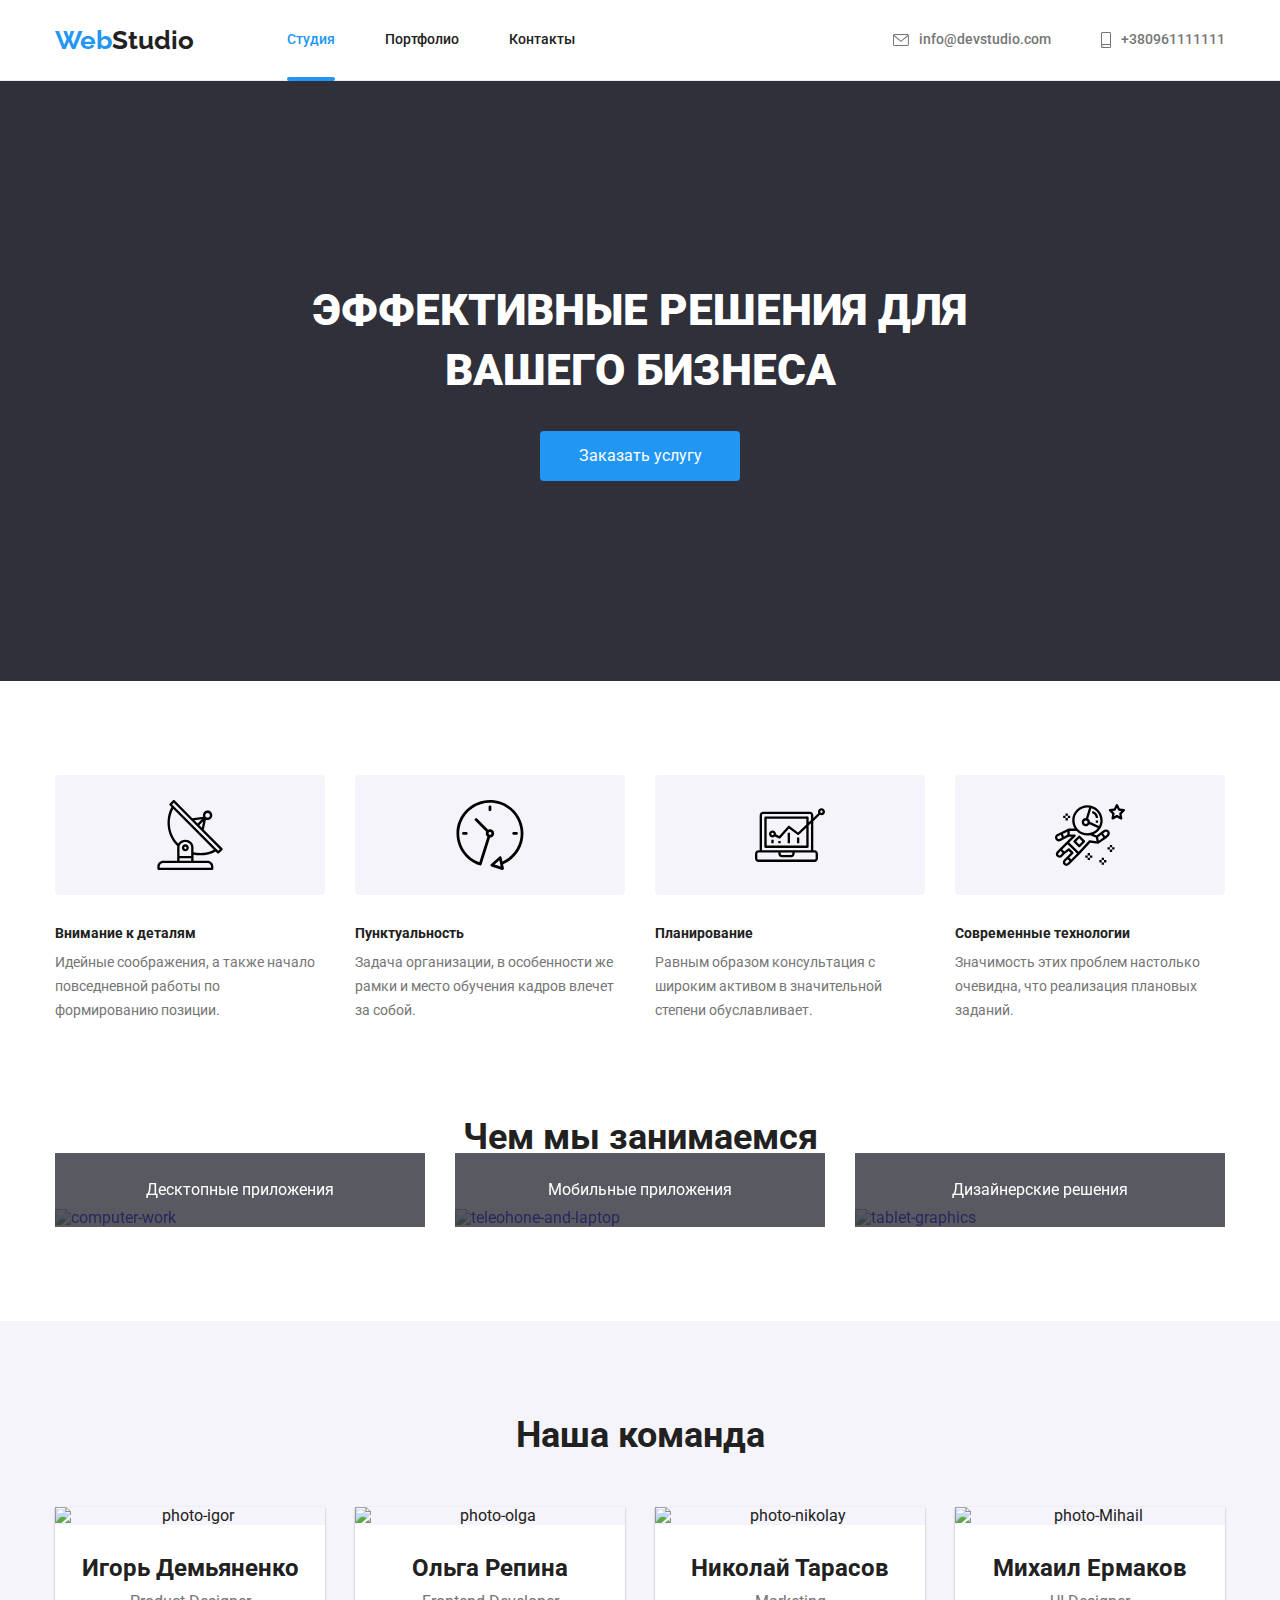
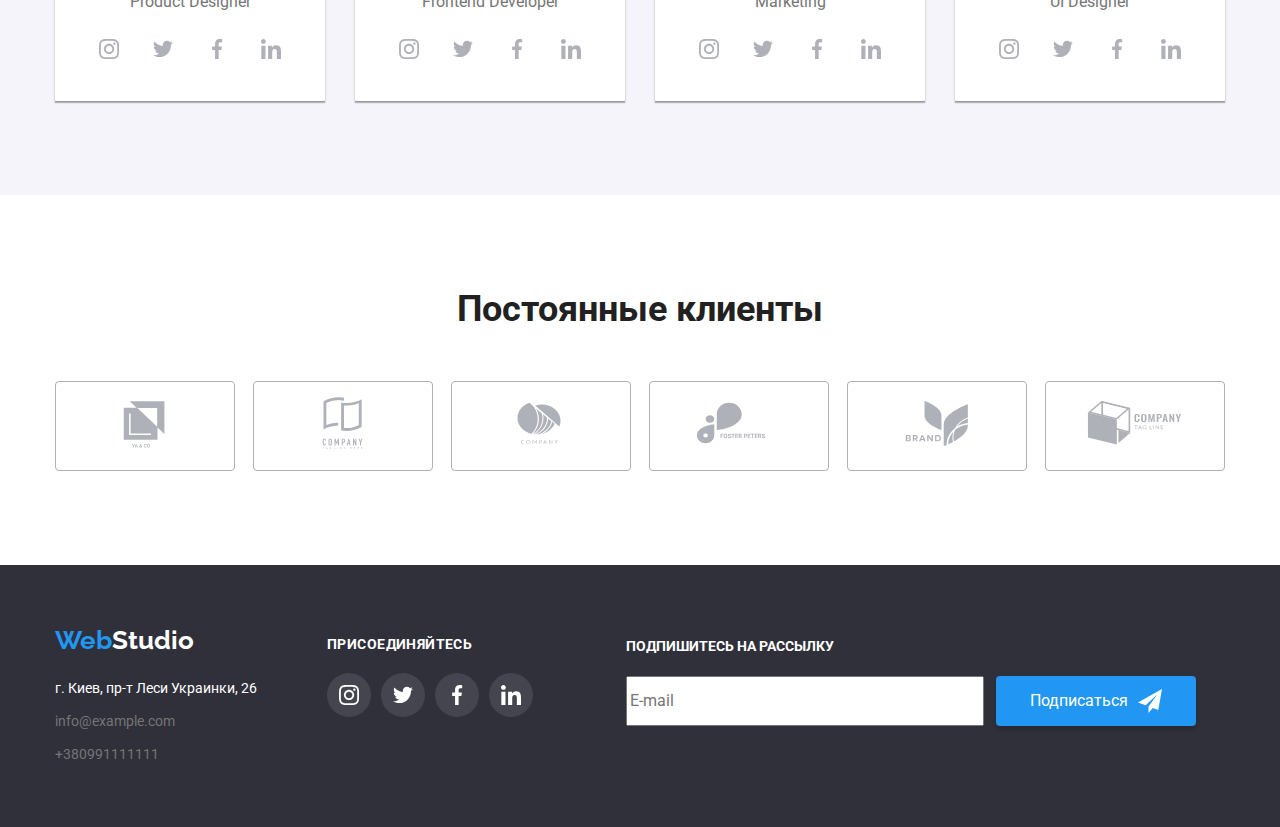
==== index.html @ bc2e345b "модальное окно" ====
<!DOCTYPE html>
<html lang="en">
  <head>
    <meta charset="UTF-8" />
    <meta http-equiv="X-UA-Compatible" content="IE=edge" />
    <meta name="viewport" content="width=device-width, initial-scale=1.0" />
    <title>Document</title>
    <link rel="preconnect" href="https://fonts.googleapis.com" />
    <link rel="preconnect" href="https://fonts.gstatic.com" crossorigin />
    <link
      href="https://fonts.googleapis.com/css2?family=Raleway:wght@700&family=Roboto:wght@400;500;700&display=swap"
      rel="stylesheet"
    />
    <link
      rel="stylesheet"
      href="https://cdnjs.cloudflare.com/ajax/libs/modern-normalize/1.1.0/modern-normalize.min.css"
    />
    <link rel="stylesheet" href="./css/styles.css" />
  </head>

  <body>
    <!--ШАПКА ПРОФИЛЯ-->

    <header class="header">
      <div class="section-header">
        <div class="container flex-align-center">
          <a class="logo link" href="./index.html"> <span class="blue-text">Web</span>Studio</a>
          <nav class="nav">
            <!-- Site navigation/ Навигация Сайта  -->
            <ul class="nav-list">
              <li class="item-header">
                <a class="nav-link link current" href="./index.html">Студия</a>
              </li>

              <li class="item-header">
                <a class="nav-link link" href="./portfolio.html">Портфолио</a>
              </li>
              <li class="item-header">
                <a class="nav-link link" href="Контакты">Контакты</a>
              </li>
            </ul>
          </nav>

          <!--    Information/ Информация    -->
          <ul class="contact-list">
            <li class="item-link flex-align-center">
              <a class="contact-link link flex-aling" href="mailto:info@devstudio.com">
                <svg class="icon-inform" width="16px" height="12px">
                  <use href="./images/sprite.svg#icon-envelope"></use>
                </svg>
                <span>info@devstudio.com</span>
              </a>
            </li>
            <li class="item-link flex-align-center">
              <a class="contact-link link flex-aling" href="tel:+380961111111">
                <svg class="icon-inform" width="10px" height="16px">
                  <use href="./images/sprite.svg#icon-smartphone"></use>
                </svg>

                <span> +380961111111</span>
              </a>
            </li>
          </ul>
        </div>
      </div>
    </header>

    <!-- РЕШЕНИЯ ДЛЯ БИЗНЕСА -->

    <main class="main">
      <section class="main-section">
        <h1 class="main-title">Эффективные решения для вашего бизнеса</h1>

        <button class="primary-button link" type="button" data-modal-open>Заказать услугу</button>
        <div class="backdrop is-hidden" data-modal>
          <div class="modal">
            <form class="form">
              

            <p class="modal-text">Оставьте свои данные, мы вам перезвоним</p>
            <div class="form-field">
              <input  class="form-input" type="text" name="person" id="person">
              <svg class="form-svg" height="18px" width="18px" >
                <use href="./images/sprite.svg#icon-person-modal"></use>
              </svg>
<label class="form-label" for="name">Имя</label>
</div>

<div class="form-field">
  <input class="form-input" type="text" name="telephone" id="telephone">
  <svg class="form-svg" height="18px" width="18px" >
    <use href="./images/sprite.svg#icon-phone-modal"></use>
  </svg>
  <label class="form-label" for="telephone" >Телефон</label>
  </div>

  <div class="form-field">
    <input class="form-input" type="text" name="envelope" id="envelope">
    <svg class="form-svg" height="18px" width="18px" >
      <use href="./images/sprite.svg#icon-email-modal"></use>
    </svg>
    <label class="form-label" for="envelope">Почта</label>
    </div>

<div class="form-field-comment">
  <label class="form-label" for="comment">Комментарий</label>
  <textarea class="form-comment" name="comment" id="comment" cols="30" rows="10" placeholder="Введите текст"></textarea>
</div>

 <div class="form-mailing">
<svg width="16px"  height="15px">
  <use href="./images/sprite.svg#icon-vector"></use>
</svg>
<label class="mailing-label"  for="mailing">Соглашаюсь с рассылкой и принимаю <span  > <a class="mailing-label-link" href="#"> Условия договора</a></span></label>
</div>   

<button class="mailing-button">Отправить</button>

</form>




            <button class="close-black" data-modal-close>
              <svg width="18px" height="18px">
                <use href="./images/sprite.svg#icon-close-black"></use>
              </svg>
            </button>
          </div>
        </div>
      </section>

      <!-- ОСОБЕННОСТИ -->

      <section class="section-features">
        <div class="container">
          <ul class="featurs-list">
            <li class="featurs-item">
              <div class="icon-block">
                <svg class="icon-section" width="70px" height="70px">
                  <use href="./images/sprite.svg#icon-antenna"></use>
                </svg>
              </div>
              <h2 class="featurs-item-title">Внимание к деталям</h2>
              <p class="featurs-item-discription">
                Идейные соображения, а также начало повседневной работы по формированию позиции.
              </p>
            </li>

            <li class="featurs-item">
              <div class="icon-block">
                <svg class="icon-section" width="70px" height="70px">
                  <use href="./images/sprite.svg#icon-clock"></use>
                </svg>
              </div>

              <h2 class="featurs-item-title">Пунктуальность</h2>
              <p class="featurs-item-discription">
                Задача организации, в особенности же рамки и место обучения кадров влечет за собой.
              </p>
            </li>

            <li class="featurs-item">
              <div class="icon-block">
                <svg class="icon-section" width="70px" height="70px">
                  <use href="./images/sprite.svg#icon-diagram"></use>
                </svg>
              </div>

              <h2 class="featurs-item-title">Планирование</h2>
              <p class="featurs-item-discription">
                Равным образом консультация с широким активом в значительной степени обуславливает.
              </p>
            </li>

            <li class="featurs-item">
              <div class="icon-block">
                <svg class="icon-section" width="70px" height="70px">
                  <use href="./images/sprite.svg#icon-astronaut"></use>
                </svg>
              </div>
              <h2 class="featurs-item-title">Современные технологии</h2>
              <p class="featurs-item-discription">
                Значимость этих проблем настолько очевидна, что реализация плановых заданий.
              </p>
            </li>
          </ul>
        </div>
      </section>

      <!--ЧЕМ МЫ ЗАНИМАЕМСЯ -->
      <section class="work">
        <div class="container">
          <h2 class="title">Чем мы занимаемся</h2>
          <ul class="work-list">
            <li class="work-item">
              <a  class="work-link" href="#">
              
                <img src="./images/box-1.jpg" alt="computer-work" width="370" />
                <div class="label">
                  <p>Десктопные приложения</p>
                </div>
              </a>
            </li>
            <li class="work-item">
              <a class="work-link" href="#">
              <img src="./images/box-2.jpg" alt="teleohone-and-laptop" width="370" />
            <div class="label">
              <p>Мобильные приложения</p>
            </div>
          </a>
            </li>
            <li class="work-item">
              <a class="work-link" href="#">
              <img src="./images/box-3.jpg" alt="tablet-graphics" width="370" />
            <div class="label">
              <p>Дизайнерские решения</p>
            </div>
          </a>
        </li>

          </ul>
          </div>
        
      </section>

      <!-- НАша команда-->
      <section class="team">
        <div class="container">
          <h2 class="title">Наша команда</h2>

          <ul class="team-list">
            <li class="team-item">
              <img src="./images/images-team/img-igor.jpg" alt="photo-igor" width="270" />
              <div class="team-element">
                <h2 class="teammate">Игорь Демьяненко</h2>
                <p class="teammate-position">Product Designer</p>

                <!-- Початок  -->

                <ul class="another-list">
                  <li class="another-icon-item">
                    <a class="another-network-link" href="#">
                      <svg class="another-icon-object" height="20px" width="20px">
                        <use href="./images/sprite.svg#icon-instagram"></use>
                        </svg>
                    </a>
                  </li>

                  <li class="another-icon-item">
                    <a class="another-network-link" href="#">
                      <svg class="another-icon-object" height="20px" width="20px">
                        <use href="./images/sprite.svg#icon-twitter"></use></svg>
                    </a>
                  </li>
                  <li class="another-icon-item">
                    <a class="another-network-link" href="#">
                      <svg class="another-icon-object" height="20px" width="20px">
                        <use href="./images/sprite.svg#icon-facebook"></use></svg>
                    </a>
                  </li>
                  <li class="another-icon-item">
                    <a class="another-network-link" href="#">
                      <svg class="another-icon-object" height="20px" width="20px">
                        <use href="./images/sprite.svg#icon-linkedin"></use></svg>
                    </a>
                  </li>
                </ul>
                <!-- Конец -->
              </div>
            </li>

            <li class="team-item">
              <img src="./images/images-team/img-olga.jpg" alt="photo-olga " width="270" />
              <div class="team-element">
                <h2 class="teammate">Ольга Репина</h2>
                <p class="teammate-position">Frontend Developer</p>

                <ul class="another-list">
                  <li class="another-icon-item">
                    <a class="another-network-link" href="#">
                      <svg class="another-icon-object" height="20px" width="20px">
                        <use href="./images/sprite.svg#icon-instagram"></use></svg>
                    </a>
                  </li>
                  <li class="another-icon-item">
                    <a class="another-network-link" href="#">
                      <svg class="another-icon-object" height="20px" width="20px">
                        <use href="./images/sprite.svg#icon-twitter"></use></svg>
                    </a>
                  </li>
                  <li class="another-icon-item">
                    <a class="another-network-link" href="#">
                      <svg class="another-icon-object" height="20px" width="20px">
                        <use href="./images/sprite.svg#icon-facebook"></use></svg>
                    </a>
                  </li>
                  <li class="another-icon-item">
                    <a class="another-network-link" href="#">
                      <svg class="another-icon-object" height="20px" width="20px">
                        <use href="./images/sprite.svg#icon-linkedin"></use></svg>
                    </a>
                  </li>
                </ul>

                <!-- Конец -->
              </div>
            </li>

            <li class="team-item">
              <img src="./images/images-team/img-nikolay.jpg" alt="photo-nikolay" width="270" />
              <div class="team-element">
                <h2 class="teammate">Николай Тарасов</h2>
                <p class="teammate-position">Marketing</p>

                <ul class="another-list">
                  <li class="another-icon-item">
                    <a class="another-network-link" href="#">
                      <svg class="another-icon-object" height="20px" width="20px">
                        <use href="./images/sprite.svg#icon-instagram"></use></svg>
                    </a>
                  </li>
                  <li class="another-icon-item">
                    <a class="another-network-link" href="#">
                      <svg class="another-icon-object" height="20px" width="20px">
                        <use href="./images/sprite.svg#icon-twitter"></use></svg>
                    </a>
                  </li>
                  <li class="another-icon-item">
                    <a class="another-network-link" href="#">
                      <svg class="another-icon-object" height="20px" width="20px">
                        <use href="./images/sprite.svg#icon-facebook"></use></svg>
                    </a>
                  </li>
                  <li class="another-icon-item">
                    <a class="another-network-link" href="#">
                      <svg class="another-icon-object" height="20px" width="20px">
                        <use href="./images/sprite.svg#icon-linkedin"></use></svg>
                    </a>
                  </li>
                </ul>

                <!-- Конец -->
              </div>
            </li>

            <li class="team-item">
              <img src="./images/images-team/img-Mihail.jpg" alt="photo-Mihail" width="270" />
              <div class="team-element">
                <h2 class="teammate">Михаил Ермаков</h2>
                <p class="teammate-position">UI Designer</p>

                <ul class="another-list">
                  <li class="another-icon-item">
                    <a class="another-network-link" href="#">
                      <svg class="another-icon-object" height="20px" width="20px">
                        <use href="./images/sprite.svg#icon-instagram"></use></svg>
                    </a>
                  </li>
                  <li class="another-icon-item">
                    <a class="another-network-link" href="#">
                      <svg class="another-icon-object" height="20px" width="20px">
                        <use href="./images/sprite.svg#icon-twitter"></use></svg>
                    </a>
                  </li>
                  <li class="another-icon-item">
                    <a class="another-network-link" href="#">
                      <svg class="another-icon-object" height="20px" width="20px">
                        <use href="./images/sprite.svg#icon-facebook"></use></svg>
                    </a>
                  </li>
                  <li class="another-icon-item">
                    <a class="another-network-link" href="#">
                      <svg class="another-icon-object" height="20px" width="20px">
                        <use href="./images/sprite.svg#icon-linkedin"></use></svg>
                    </a>
                  </li>
                </ul>
                <!-- Конец -->
              </div>
            </li>
          </ul>
        </div>
      </section>

      <section class="clients">
        <div class="container">
          <h2 class="title">Постоянные клиенты</h2>
          <ul class="clients-list">
            <li class="client-paragraph">
              <a class="icon-list-item" href="#">
                <svg class="icon-svg" width="106px" height="60px">
                  <use href="./images/sprite.svg#icon-yaco"></use></svg>
              </a>
            </li>
            <li class="client-paragraph">
              <a class="icon-list-item" href="#">
                <svg class="icon-svg" width="106px" height="60px">
                  <use href="./images/sprite.svg#icon-company-tagline"></use></svg>
              </a>
            </li>
            <li class="client-paragraph">
              <a class="icon-list-item" href="#">
                <svg class="icon-svg" width="106px" height="60px">
                  <use href="./images/sprite.svg#icon-company"></use></svg>
              </a>
            </li>
            <li class="client-paragraph">
              <a class="icon-list-item" href="#">
                <svg class="icon-svg" width="106px" height="60px">
                  <use href="./images/sprite.svg#icon-foster"></use></svg>
              </a>
            </li>
            <li class="client-paragraph">
              <a class="icon-list-item" href="#">
                <svg class="icon-svg" width="106px" height="60px">
                  <use href="./images/sprite.svg#icon-brend"></use></svg>
              </a>
            </li>
            <li class="client-paragraph">
              <a class="icon-list-item" href="#">
                <svg class="icon-svg" width="106px" height="60px">
                  <use href="./images/sprite.svg#icon-linetag"></use></svg>
              </a>
            </li>
          </ul>
        </div>
      </section>

      <!--Нижний контитул-->

      <footer class="footer">
        <div class="container-footer">
          <div class="contact-inform">
            <address class="link-to-maps">
              <ul>
                <li class="footer-logo">
                  <a class="logo link" href="./index.html">
                    <span class="blue-text">Web</span><span class="white-text">Studio</span></a
                  >
                </li>
                <li class="footer-item">
                  <a
                    class="text-maps link"
                    href="https://www.google.com/maps/place/%D0%B1%D1%83%D0%BB.+%D0%9B%D0%B5%D1%81%D0%B8+%D0%A3%D0%BA%D1%80%D0%B0%D0%B8%D0%BD%D0%BA%D0%B8,+26,+%D0%9A%D0%B8%D0%B5%D0%B2,+02000/@50.4265807,30.5361971,17z/data=!3m1!4b1!4m5!3m4!1s0x40d4cf0e033ecbe9:0x57a4dffefec77da0!8m2!3d50.4265807!4d30.5383858"
                    >г. Киев, пр-т Леси Украинки, 26
                  </a>
                </li>
                <li class="footer-item">
                  <a class="contact-link link" href="mailto:info@example.com">info@example.com</a>
                </li>
                <li class="footer-item">
                  <a class="contact-link link" href="tel=+380991111111">+380991111111</a>
                </li>
              </ul>
            </address>
          </div>
          <div class="join">
            <b class="join-title">присоединяйтесь</b>
            <ul class="join-list">
              <li class="icon-item">
                <a class="network-link" href="#">
                  <svg class="icon-object" height="20px" width="20px">
                    <use href="./images/sprite.svg#icon-instagram"></use></svg>
                </a>
              </li>
              <li class="icon-item">
                <a class="network-link" href="#">
                  <svg class="icon-object" height="20px" width="20px">
                    <use href="./images/sprite.svg#icon-twitter"></use></svg>
                </a>
              </li>
              <li class="icon-item">
                <a class="network-link" href="#">
                  <svg class="icon-object" height="20px" width="20px">
                    <use href="./images/sprite.svg#icon-facebook"></use></svg>
                </a>
              </li>
              <li class="icon-item">
                <a class="network-link" href="#">
                  <svg class="icon-object" height="20px" width="20px">
                    <use href="./images/sprite.svg#icon-linkedin"></use></svg>
                </a>
              </li>
            </ul>
          </div>

          <div class="subscription">
            <b class="subscription-title">ПОДПИШИТЕСЬ НА РАССЫЛКУ</b>
            <form class="subscription-nav">
              <input class="subscription-input" type="text" name="E-mail" id="name" placeholder="E-mail  ">
              <label for="name"></label>
              <button class="subscription-button" >
                <a class="subscription-item"  href="#">
                 <p class="subscription-text">Подписаться</p>
                <svg class="subscription-icon" height="24px" width="24px" >
                  <use href="./images/sprite.svg#icon-send">

                  </use>
                </svg>
              </a>
              </button>
            </form>
            
            
            
            
            </div>

        </div>
        





      </footer>
    </main>
    <script src="./js/modal.js"></script>
  </body>
</html>
---- css/styles.css ----
/* цвет основного текста #212121 ; */
/* вторичный цвет СЕРЫЙ  #757575; */
/* белый #FFFFFF;    */
/* АКЦЕНТ СИНИЙ   #2196F3;*/
/* Серый цвет rgba(117, 117, 117, 1) */
/* Белый чисто для почты и тел в футере rgba(255, 255, 255, 0,6) */
/* втоичный цвет фона #F5F4FA; */

:root {
  --body-color: #2a2a2a;
  --title-text-color: #212121;
  --accent-color: #2196f3;
  --white-color: #ffffff;
  --white-color-footer: rgba(255, 255, 255, 0, 6);
  --grey-color: #757575;
  --main-color: #2f303a;
  --color-button: #188ce8;
  --color-section: #e5e5e5;
  --team-section: #f5f4fa;
  --footer-index: #2f303a;
  --header-color: #ececec;
  --red-color: #ff0000;
  --blue-color: #0000ff;
  --border-color: #eeeeee;
  --bgc-icon: rgba(255, 255, 255, 0.1);
  --border-clients: #afb1b8;
}

/* ШАПКА ПРОФИЛЯ  */

/*  WebStudio */

body {
  color: var(--title-text-color);
  font-family: Roboto, sans-serif;
  background-color: var(--white-color);
}

ul {
  padding: 0;
  margin: 0;
  list-style: none;
}

h1,
h2,
h3,
h4,
h5,
h6,
p {
  margin: 0;
}

a {
  text-decoration: none;
}

img {
  display: block;
  max-width: 100%;
  height: auto;
}

.header {
  border-bottom: 1px solid var(--header-color);
}
.container {
  width: 1200px;
  margin: 0 auto;
  padding: 0 15px;
}
.flex-align-center {
  display: flex;
  align-items: center;

  flex-wrap: wrap;
}
.flex-aling {
  display: flex;
  align-items: center;
}
.section-header {
  display: flex;
  justify-content: center;
}
.section-contact {
  display: flex;
}
.color-studio {
  color: var(--title-text-color);
}
/* END WebStudio */

/* SITE NAV/Навигация Сайта */
.nav-list {
  display: flex;
  color: var(--title-text-color);

  font-weight: 500;
  font-size: 14px;
  line-height: 1.14;
}

.item-header:not(:first-child) {
  margin-left: 50px;
}

.nav {
  display: flex;
  margin-left: 93px;
}

.nav-link {
  position: relative;
  color: var(--title-text-color);
  display: block;
  padding: 32px 0;
  transition: color 250ms cubic-bezier(0.4, 0, 0.2, 1);
}

.nav-link:hover,
.nav-link:focus {
  color: var(--accent-color);
}

.nav-link:active {
  color: var(--blue-color);
}

.link {
  text-decoration: none;
  cursor: pointer;
  }




/* Information/ Информация    */

.contact-list {
  display: flex;

  color: var(--grey-color);
  font-weight: 500;
  font-size: 14px;
  line-height: 1.14;

  margin-left: auto;
}

.item-link:not(:first-child) {
  margin-left: 50px;
}
.item-link {
  margin-left: auto;
}

.contact-link {
  color: var(--grey-color);

  padding-left: 0;
  transition: color 250ms cubic-bezier(0.4, 0, 0.2, 1);
}
.contact-link:hover,
.contact-link:focus {
  color: var(--accent-color);
}
.icon-inform {
  transition: fill 250ms cubic-bezier(0.4, 0, 0.2, 1);
}
.contact-link:hover .icon-inform,
.contact-link:focus .icon-inform {
  fill: var(--accent-color);
}

.inform {
  color: var(--grey-color);
}

/* Main   */

.main-section .main-title {
  color: var(--white-color);
  font-weight: 900;
  font-size: 44px;
  line-height: 1.36;
  text-align: center;
  margin: 0 auto;
  text-transform: uppercase;
  margin-bottom: 30px;
  width: 696px;
}

.primary-button {
  color: var(--white-color);
  background-color: var(--accent-color);
  font-size: 16px;
  line-height: 1.87;

  min-width: 200px;
  padding: 10px 32px;
  border-radius: 4px;
  border: none;
  transition: color 250ms cubic-bezier(0.4, 0, 0.2, 1) , background-color 250ms cubic-bezier(0.4, 0, 0.2, 1);
}

.primary-button:hover,
.primary-button:focus {
  color: var(--accent-color);
  background-color: var(--white-color);
}

.main-section {
  background: var(--main-color);
  text-align: center;
  padding-bottom: 280px;
  padding: 200px 0;
}

/* ОСОБЕННОСТИ */
.section-features,
.work {
  background-color: var(--white-color);
}
.features-list {
  display: flex;
  justify-content: space-between;
}

.section-features {
  padding: 94px 0;
}

.featurs-list {
  display: flex;
  justify-content: space-between;
}

.featurs-item-title {
  color: var(--title-text-color);
  font-weight: bold;
  font-size: 14px;
  line-height: 16px;
  margin-bottom: 10px;
}
.featurs-item-discription {
  color: var(--grey-color);
  font-size: 14px;
  line-height: 1.71;
}
.featurs-item {
  width: 270px;
}
/* ЧЕМ МЫ ЗАНИМАЕМСЯ  */
.work {
  margin-bottom: 94px;
}
.work-link{
  cursor: pointer;
}
.work-item{
  position: relative;
}
.work .work-list {
  display: flex;
  justify-content: space-between;
}

.title {
  color: var(--title-text-color);
  text-align: center;
  font-size: 36px;
  line-height: 1.16;
  margin-bottom: 50px;
}

/* Team  */

.team {
  color: var(--title-text-color);
  background-color: var(--team-section);
  padding: 94px 0;

  display: flex;
}

.team-list {
  display: flex;
  justify-content: space-between;
}

.team-item {
  text-align: center;
  box-shadow: 0px 1px 3px rgba(0, 0, 0, 0.12), 0px 1px 1px rgba(0, 0, 0, 0.14),
    0px 2px 1px rgba(0, 0, 0, 0.2);
}
.teammate {
  margin-bottom: 10px;
}
.teammate-position{
  color: var(--grey-color );
}
.portfolio-title {
  display: flex;
  flex-wrap: wrap;
}
.team-element {
  background-color: var(--white-color);
  border-radius: 0px 0px 4px 4px;
  padding: 30px 0;
}
.portfolio-element {
  position: relative;
  transition: box-shadow 250ms cubic-bezier(0.4, 0, 0.2, 1);
}
.portfolio-element:not(:nth-child(3n)) {
  margin-right: 30px;
}
.portfolio-element:not(:nth-child(-n + 3)) {
  margin-top: 30px;
}
.portfolio-link {
  display: block;

  transition: box-shadow 250ms cubic-bezier(0.4, 0, 0.2, 1);
}

.portfolio-link:hover  ,
.portfolio-link:focus {
  box-shadow: 0px 1px 1px rgba(0, 0, 0, 0.12), 0px 4px 4px rgba(0, 0, 0, 0.06), 1px 4px 6px rgba(0, 0, 0, 0.16)
}

.container-team {
  display: flex;
}
.portfolio-section {
  padding: 94px 0;
}

.portfolio-content {
  background-color: var(--white-color);
  border: 1px solid var(--border-color);
  border-top: none;
  padding: 20px 24px;
}

/* footer */
.color-studio-footer {
  color: var(--white-color);
}

.logo {
  color: var(--title-text-color);
  font-weight: bold;
  font-size: 26px;
  line-height: 1.19;
  font-family: Raleway;
  font-style: normal;
  font-weight: bold;
}
.white-text {
  color: var(--white-color);
}

.blue-text {
  color: var(--accent-color);
}

.blue-text:active {
  color: var(--blue-color);
}

.link-to-maps {
  font-style: normal;
  font-size: 14px;
  line-height: 1.71;
}

.text-maps {
  color: var(--white-color);
  transition: color 250ms cubic-bezier(0.4, 0, 0.2, 1);
}

.text-maps:focus,
.text-maps:hover {
  color: var(--accent-color);
}

/* Button  */

.button {
  color: var(--title-text-color);
  background-color: var(--white-color);
}

.footer-section {
  background-color: var(--footer-index);
  font-family: Raleway;
  font-style: normal;
  font-weight: bold;
}

/* PORTFOLIO */

/* FILTER  */
.title-hide {
  display: none;
}

.portfolio-list {
  display: flex;
  margin-bottom: 50px;
  justify-content: center;
}

.secondary-button {
  color: var(--title-text-color);
  background-color: var(--team-section);
  padding: 6px 22px;
  border-radius: 4px;
  border: none;
  line-height: 1.63;
  transition: color 250ms cubic-bezier(0.4, 0, 0.2, 1) , background-color 250ms cubic-bezier(0.4, 0, 0.2, 1) , box-shadow 250ms cubic-bezier(0.4, 0, 0.2, 1);
}

.secondary-button:hover,
.secondary-button:focus {
  color: var(--white-color);
  background-color: var(--accent-color);
  box-shadow: 0px 3px 1px rgba(0, 0, 0, 0.1), 0px 1px 2px rgba(0, 0, 0, 0.08), 0px 2px 2px rgba(0, 0, 0, 0.12);
}
/* LIST IMAGES /Список картинок  */

.portfolio-item-title {
  color: var(--title-text-color);
  font-style: normal;
  font-weight: bold;
  font-size: 18px;
  line-height: 2;
}
.portfolio-paragraph {
  display: flex;
  text-align: center;
  transition: box-shadow 250ms cubic-bezier(0.4, 0, 0.2, 1) , border-radius 250ms cubic-bezier(0.4, 0, 0.2, 1);
}
.portfolio-paragraph:not(:first-child) {
  margin-left: 8px;
}
.portfolio-paragraph:hover,
.portfolio-paragraph:focus {
  box-shadow: 0px 3px 1px rgba(0, 0, 0, 0.1), 0px 1px 2px rgba(0, 0, 0, 0.08),
    0px 2px 2px rgba(0, 0, 0, 0.12);
  border-radius: 4px;
}

.portfolio-section {
  padding: 94px 0;
}
.portfolio-item-description {
  color: var(--grey-color);
  font-style: normal;
  font-weight: normal;
  font-size: 16px;
  line-height: 1.8;
}

/* footer */

.inform-footer {
  color: var(--white-color-footer);
  font-style: normal;
  font-weight: normal;
  font-size: 14px;
  line-height: 1.71;
  transition: color 250ms cubic-bezier(0.4, 0, 0.2, 1);
}
.inform-footer:hover,
.inform-footer:focus {
  color: var(--accent-color);
}

.logo {
  font-weight: bold;
  font-size: 26px;
  line-height: 1.19;
  font-family: Raleway;
  font-style: normal;
  font-weight: bold;
}



/* Button  */

.footer {
  background-color: var(--footer-index);

  padding: 60px 0;
}
.container-footer {
  display: flex;
  padding-left: 15px;
  padding-right: 15px;
  width: 1200px;
  margin: 0 auto;
}

.footer-logo {
  margin-bottom: 20px;
}
.footer-item:not(:last-child) {
  margin-bottom: 9px;
}

/* background-icon */

.main-section {
  height: 600px;
  max-width: 1600px;
  margin: 0 auto;
  background-image: linear-gradient(to bottom, rgba(47, 48, 58, 0.4), rgba(47, 48, 58, 0.4)),
    url(../images/background.jpg);
}

.clients {
  padding: 94px 0;
}

.clients-list {
  display: flex;
  align-items: center;
  justify-content: space-between;
}
.icon-object {
  fill: var(--white-color);
}

.icon-inform {
  margin: 0 10px 0 0;
  fill: var(--grey-color);
}

.join {
  margin-left: 70px;
}
.join-title {
  display: flex;
  color: var(--white-color);
  font-size: 14px;
  line-height: 1.14;
  letter-spacing: 0.03em;
  text-transform: uppercase;
  margin-bottom: 20px;
  margin-top: 12px;
}
.join-list {
  display: flex;
  tab-size: 0;
}
.network-link {
  display: flex;
  height: 44px;
  width: 44px;
  border-radius: 50%;
  align-items: center;
  justify-content: center;
  background-color: var(--bgc-icon);

  transition: background-color 250ms cubic-bezier(0.4, 0, 0.2, 1);
}
.network-link:hover,
.network-link:focus {
  background-color: var(--accent-color);
}

.icon-item:not(:last-child) {
  margin-right: 10px;
}

/* ANOTHER-ICON */
.another-list {
  display: flex;
  tab-size: 0;
}
.another-network-link {
  display: flex;
  height: 44px;
  width: 44px;
  border-radius: 50%;
  align-items: center;
  justify-content: center;
fill: var(--border-clients);
  transition: background-color 250ms cubic-bezier(0.4, 0, 0.2, 1) , fill 250ms cubic-bezier(0.4, 0, 0.2, 1);
}

.another-network-link:hover,
.another-network-link:focus {
  background-color: var(--accent-color);
  fill: var(--white-color);

}
.another-icon-object:hover,
.another-icon-object:focus {
  fill: var(--white-color);
}

.another-network-link:hover .another-icon-object,
.another-network-link:focus .another-icon-object {
  fill: var(--white-color);
}



.another-icon-item:not(:last-child) {
  margin-right: 10px;
}
.another-list {
  padding: 16px 32px 0 32px;
}


.client-paragraph:hover .icon-list-item,
.client-paragraph:focus .icon-list-item {
  fill: var(--accent-color);
}

.icon-list-item {
  display: block;
  fill: var(--border-clients);
  padding: 12px 36px;

  border-radius: 4px;
  border: 1px solid var(--border-clients);

  transition: border 250ms cubic-bezier(0.4, 0, 0.2, 1) , fill 250ms cubic-bezier(0.4, 0, 0.2, 1);
}

.icon-list-item:hover,
.icon-list-item:focus {
  fill: var(--accent-color);
  border: 1px solid var(--accent-color);
}
.icon-block {
  display: flex;
  width: 270px;
  justify-content: center;
  background: var(--team-section);
  border-radius: 4px;
  margin-bottom: 30px;
  padding: 25px 0;
}

/* 5 DZ */
.backdrop {
  position: fixed;
  top: 0;
  left: 0;

  width: 100%;
  height: 100%;
opacity: 1;
  background: rgba(0, 0, 0, 0.2);

  transition: opacity 250ms cubic-bezier(0.4, 0, 0.2, 1) ;

}

.backdrop.is-hidden {
  opacity: 0;
  pointer-events: none;
}
.backdrop.is-hidden .modal{
  transform: translate(-50%, -50%)  scale(0.9)   ;

}
.modal {
  position: absolute;
  top: 50%;
  left: 50%;

  background-color: var(--white-color);

  min-width: 528px;
  min-height: 581px;
transform: translate(-50%, -50%) scale(1);
  box-shadow: 0px 1px 3px rgba(0, 0, 0, 0.12), 0px 1px 1px rgba(0, 0, 0, 0.14),
    0px 2px 1px rgba(0, 0, 0, 0.2);
  border-radius: 4px;

  transition: transform  250ms cubic-bezier(0.4, 0, 0.2, 1) ;

}
.close-black {
  position: absolute;
  top: 0;
  right: 0;
  background: var(--white-color);
  border: 1px solid rgba(0, 0, 0, 0.1);
  border-radius: 50%;
  cursor: pointer;
  width: 30px;
  height: 30px;
  display: flex;
  align-items: center;
  justify-content: center;
  margin: 8px;

}

/* ХЕДЕР ЛИНИИ -НАЧАЛО  */
.current {
  position: relative;
  color: var(--accent-color);
}
.current::after {
  content: '';
  position: absolute;
  width: 100%;
  height: 4px;
  left: 0;
  bottom: -1px;
  display: block;
  background-color: var(--accent-color);
  border-radius: 2px;
}
/* ХЕДЕР ЛИНИИ -КОНЕЦ  */

/* ЧЕМ МЫ ЗАНИМАЕМСЯ  5ДЗ */
.label {
  display: flex;
  position: absolute;
  width: 100%;
  color: var(--white-color);
  align-items: center;
  justify-content: center;
  background: rgba(47, 48, 58, 0.8);
  bottom: 0;
  left: 0;
  padding: 28px 0;
}
/* .relative {
  position: relative;
} */

/* ПОРТФОЛИО 5 ДЗ */
.portfolio-label {
  position: absolute;
  display: flex;
  width: 100%;
  height: 294px;
  background: rgba(33, 150, 243, 0.9);
  top: 0;
  left: 0;
  opacity: 0;
  transform: translateY(100%);
  transition: transform 250ms cubic-bezier(0.4, 0, 0.2, 1)   , opacity 250ms cubic-bezier(0.4, 0, 0.2, 1);
}
.portfolio-label-text {
  font-size: 18px;
  line-height: 1.56;
  color: var(--white-color);
  padding: 63px 24px;
}

.portfolio-link:hover .portfolio-label,
.portfolio-link:focus .portfolio-label {
  transform: translateY(0);
  opacity: 1;
}
.overlow-hidden{
  overflow: hidden;
position: relative;
}

/* 6 ДОМАШНЕЕ ЗАДАНИЕ/FOOTER */


.subscription{

margin: 12px 0 0 93px;
}

.subscription-title{
 
  color: var(--white-color);
  font-size: 14px;
line-height: 1.14;



}

.subscription-input{
  margin-top: 20px;
  height: 50px;
  width: 358px;
}
.subscription-nav{
  display: flex;
  align-items: baseline;
}

.subscription-button{
 
  padding: 0;
  border: none;
 
  background-color: var(--accent-color);

  box-shadow: 0px 4px 4px rgba(0, 0, 0, 0.15);
border-radius: 4px;

  margin-left: 12px;
}

.subscription-text{
  color: var(--white-color);
margin-right: 10px;
}
.subscription-item{
  display: flex;
  cursor: pointer;
  align-items: center;
  justify-content: center;
  width: 200px;
height: 50px;
}

/* MODAL  */
.modal-text{
  font-size: 20px;
line-height: 1.15;
justify-content: center;
margin-top: 40px;
}

.form-field{
  margin: 28px 40px;
  position: relative;

  width: 448px;
  height: 40px;
}

.form-input{
  width: 446px;
  height: 40px;

  border: 1px solid rgba(33, 33, 33, 0.2);
box-sizing: border-box;
border-radius: 4px;
}

.form-label{
  position: absolute;
  left: 0;
  top: 0;
  color: var(--grey-color);

transform: translateY(-104%);
}

.form-svg{
  position: absolute;
  left: 0;
  top: 0;
  transform: translate(12px , 11px);
  
}

.form-comment{
  width: 448px;
  height: 120px;
  padding: 12px 16px;
}

.form-field-comment{
  margin: 28px 40px;
  position: relative;

  
}

.form-mailing{
  display: flex;
  justify-content:center;
  align-items: baseline;
  margin-bottom: 30px;
}
.mailing-label{
  color: var(--grey-color);
}

.mailing-label-link{
  text-decoration-line: underline;
  color: var(--accent-color);
}

.mailing-button{
  width: 200px;
  height: 50px;
  color: var(--white-color);
  background-color: var(--accent-color);
  cursor: pointer;
box-shadow: 0px 4px 4px rgba(0, 0, 0, 0.15);
border-radius: 4px;
}
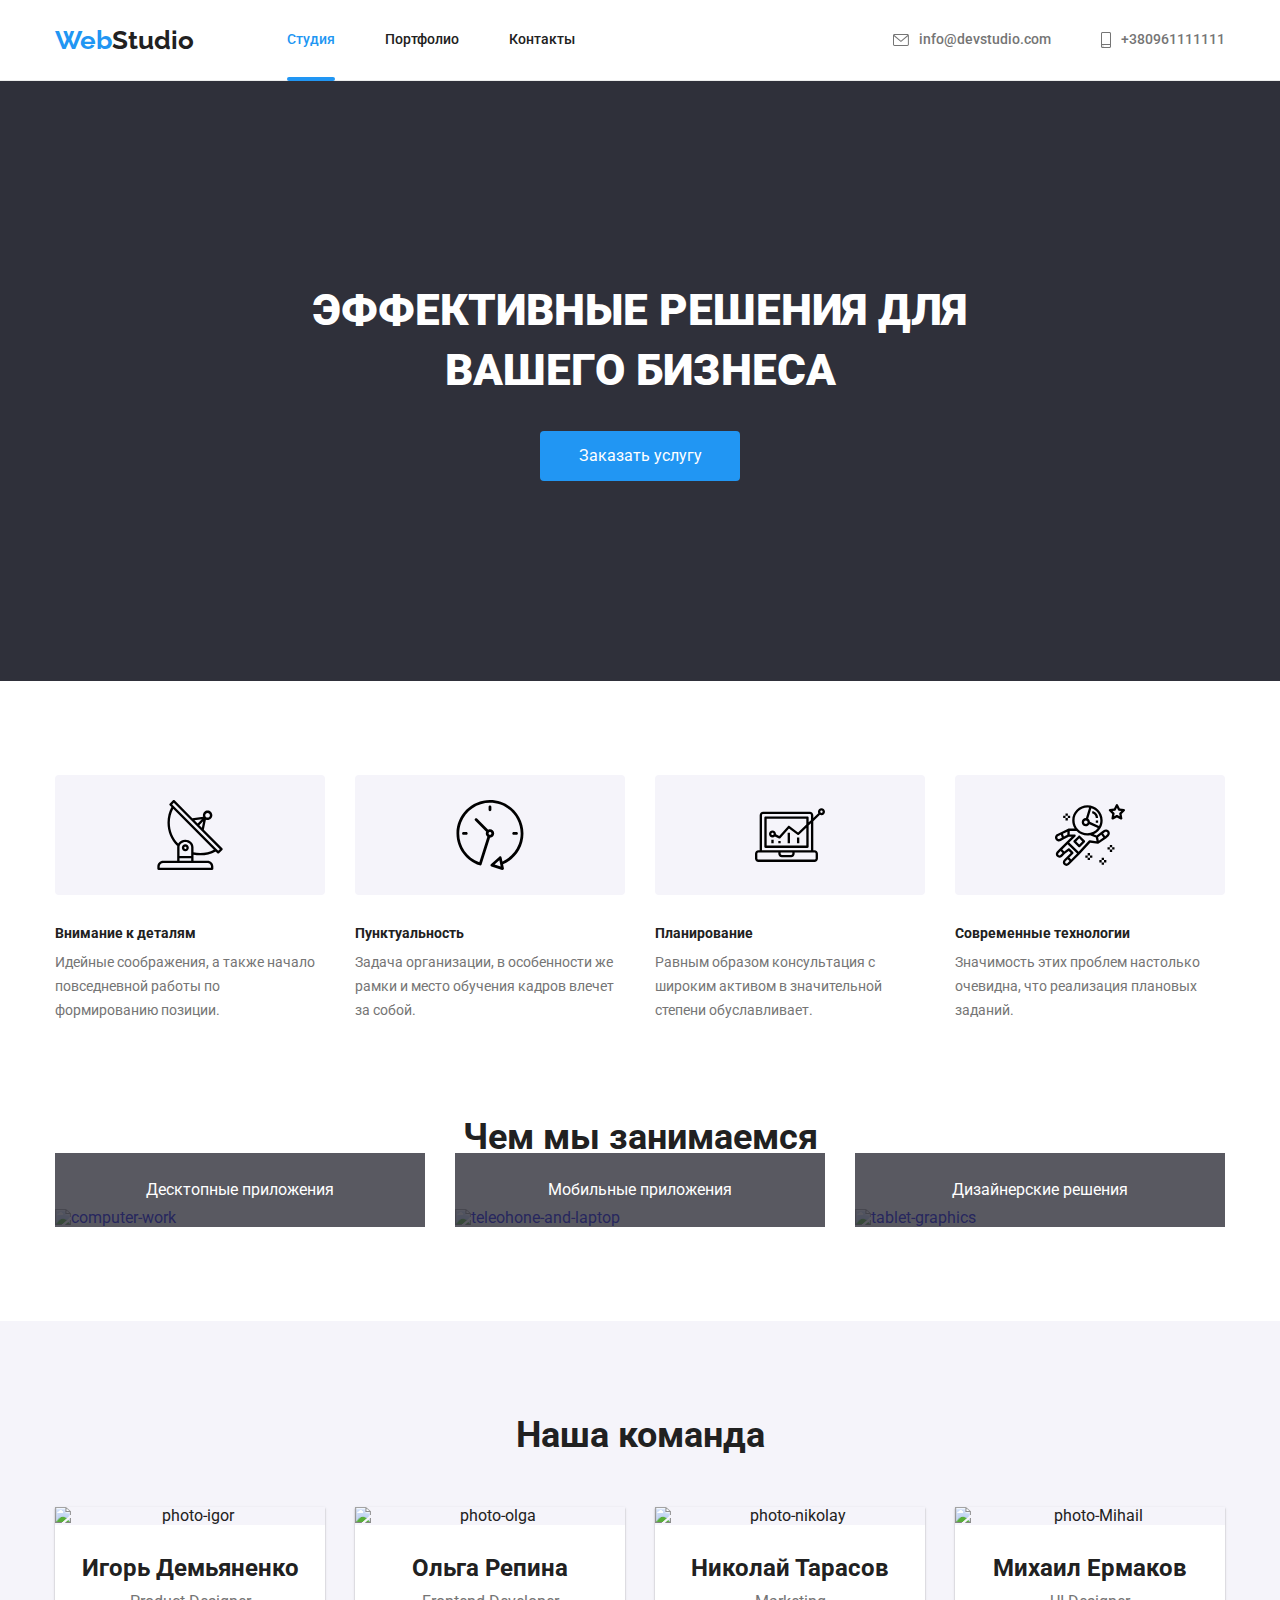
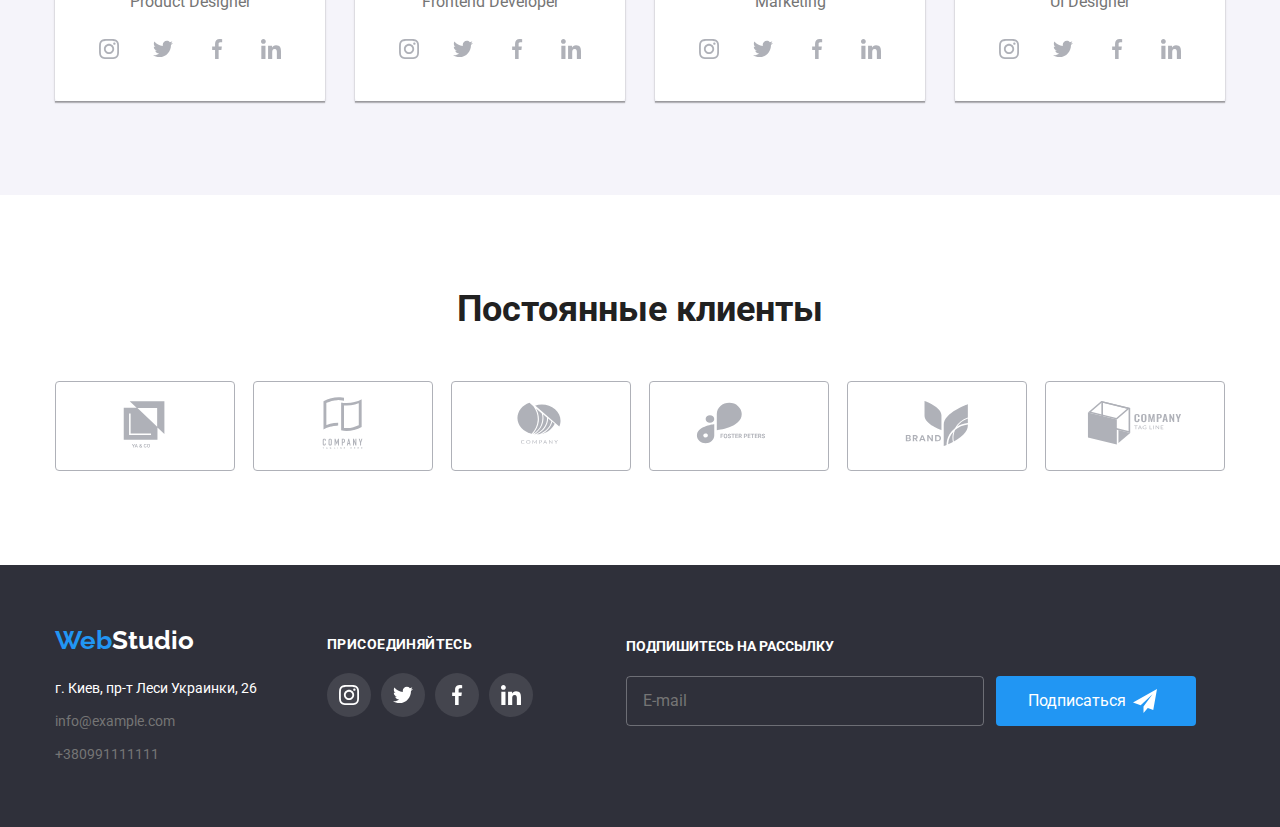
==== commit 610f37a9: "1" ====
--- a/index.html
+++ b/index.html
@@ -74,49 +74,81 @@
         <button class="primary-button link" type="button" data-modal-open>Заказать услугу</button>
         <div class="backdrop is-hidden" data-modal>
           <div class="modal">
+            <p class="modal-text">Оставьте свои данные, мы вам перезвоним</p>
             <form class="form">
               
 
-            <p class="modal-text">Оставьте свои данные, мы вам перезвоним</p>
             <div class="form-field">
-              <input  class="form-input" type="text" name="person" id="person">
+              <label class="form-label" for="person">Имя</label>
+              <div class="input-group-absolute">
               <svg class="form-svg" height="18px" width="18px" >
                 <use href="./images/sprite.svg#icon-person-modal"></use>
               </svg>
-<label class="form-label" for="name">Имя</label>
-</div>
+              <input  class="form-input" type="text" name="person" id="person">
+            </div>
+            </div>
 
 <div class="form-field">
-  <input class="form-input" type="text" name="telephone" id="telephone">
+  <label class="form-label" for="telephone" >Телефон</label>
+  <div class="input-group-absolute">
   <svg class="form-svg" height="18px" width="18px" >
     <use href="./images/sprite.svg#icon-phone-modal"></use>
   </svg>
-  <label class="form-label" for="telephone" >Телефон</label>
-  </div>
+  <input class="form-input" type="text" name="telephone" id="telephone">
+</div>
+</div>
 
   <div class="form-field">
-    <input class="form-input" type="text" name="envelope" id="envelope">
+    <label class="form-label" for="envelope">Почта</label>
+    <div class="input-group-absolute">
+
     <svg class="form-svg" height="18px" width="18px" >
       <use href="./images/sprite.svg#icon-email-modal"></use>
     </svg>
-    <label class="form-label" for="envelope">Почта</label>
-    </div>
+    <input class="form-input" type="text" name="envelope" id="envelope">
+    
+  </div>
+</div>
 
 <div class="form-field-comment">
   <label class="form-label" for="comment">Комментарий</label>
   <textarea class="form-comment" name="comment" id="comment" cols="30" rows="10" placeholder="Введите текст"></textarea>
 </div>
 
- <div class="form-mailing">
-<svg width="16px"  height="15px">
-  <use href="./images/sprite.svg#icon-vector"></use>
-</svg>
-<label class="mailing-label"  for="mailing">Соглашаюсь с рассылкой и принимаю <span  > <a class="mailing-label-link" href="#"> Условия договора</a></span></label>
+
+
+
+
+
+ <div class="form-field-checkbox">
+   <label class="mailing-label" >
+     <div class="checkbox">
+      <input class="checkbox" type="checkbox" name="mailing"  >
+  
+     <span class="checkbox-icon"> 
+      <svg class="form-checkbox-icon" width="16px"  height="15px">
+      <use href="./images/sprite.svg#icon-nike"></use>
+     </svg> 
+    </span>   
+    
+    <div class="form-checkbox"> Соглашаюсь с рассылкой и принимаю  <span><a  class="mailing-label-link" href="#">Условия договора </a></span>  </div>
+    </div>
+     </label>
 </div>   
 
-<button class="mailing-button">Отправить</button>
-
+
+
+
+
+
+<button type="submit" class="primary-button">Отправить</button>
 </form>
+
+
+
+
+
+
 
 
 
@@ -429,7 +461,7 @@
 
       <!--Нижний контитул-->
 
-      <footer class="footer">
+     <footer class="footer">
         <div class="container-footer">
           <div class="contact-inform">
             <address class="link-to-maps">
@@ -488,18 +520,18 @@
           <div class="subscription">
             <b class="subscription-title">ПОДПИШИТЕСЬ НА РАССЫЛКУ</b>
             <form class="subscription-nav">
-              <input class="subscription-input" type="text" name="E-mail" id="name" placeholder="E-mail  ">
-              <label for="name"></label>
-              <button class="subscription-button" >
-                <a class="subscription-item"  href="#">
-                 <p class="subscription-text">Подписаться</p>
+              <input class="subscription-input" type="text" name="E-mail" id="subscription" placeholder="E-mail  ">
+              <label for="subscription"></label>
+              <button type="submit" class="primary-button flex-align-center" >
+              
+                
+                Подписаться
                 <svg class="subscription-icon" height="24px" width="24px" >
-                  <use href="./images/sprite.svg#icon-send">
-
-                  </use>
-                </svg>
-              </a>
+                  <use href="./images/sprite.svg#icon-send"> </use>
+                </svg>
+              
               </button>
+              
             </form>
             
             
--- a/css/styles.css
+++ b/css/styles.css
@@ -24,6 +24,9 @@
   --border-color: #eeeeee;
   --bgc-icon: rgba(255, 255, 255, 0.1);
   --border-clients: #afb1b8;
+  --mailing-button: #188CE8 ;
+  --placeholder-color : #FFFFFF99 ;
+  --accent-color-secondary :  #188CE8;
 }
 
 /* ШАПКА ПРОФИЛЯ  */
@@ -197,7 +200,7 @@
   background-color: var(--accent-color);
   font-size: 16px;
   line-height: 1.87;
-
+cursor: pointer;
   min-width: 200px;
   padding: 10px 32px;
   border-radius: 4px;
@@ -207,8 +210,8 @@
 
 .primary-button:hover,
 .primary-button:focus {
-  color: var(--accent-color);
-  background-color: var(--white-color);
+  color: var(--white-color);
+  background-color: var(--accent-color-secondary);
 }
 
 .main-section {
@@ -656,7 +659,7 @@
   position: fixed;
   top: 0;
   left: 0;
-
+z-index: 1;
   width: 100%;
   height: 100%;
 opacity: 1;
@@ -678,10 +681,10 @@
   position: absolute;
   top: 50%;
   left: 50%;
-
+padding: 40px;
   background-color: var(--white-color);
 
-  min-width: 528px;
+  width: 528px;
   min-height: 581px;
 transform: translate(-50%, -50%) scale(1);
   box-shadow: 0px 1px 3px rgba(0, 0, 0, 0.12), 0px 1px 1px rgba(0, 0, 0, 0.14),
@@ -795,70 +798,72 @@
   margin-top: 20px;
   height: 50px;
   width: 358px;
-}
+  outline-offset: -2px;
+  background: transparent;
+  border: 1px solid rgba(255, 255, 255, 0.3);
+  border-radius: 4px;
+padding-left: 16px;
+color: #FFFFFF99;
+margin-right: 12px;
+
+}
+
+
 .subscription-nav{
   display: flex;
   align-items: baseline;
 }
 
-.subscription-button{
- 
-  padding: 0;
-  border: none;
- 
-  background-color: var(--accent-color);
-
-  box-shadow: 0px 4px 4px rgba(0, 0, 0, 0.15);
-border-radius: 4px;
-
-  margin-left: 12px;
-}
+
+
+
+
+
+
 
 .subscription-text{
   color: var(--white-color);
 margin-right: 10px;
 }
-.subscription-item{
-  display: flex;
-  cursor: pointer;
-  align-items: center;
-  justify-content: center;
-  width: 200px;
-height: 50px;
-}
+
 
 /* MODAL  */
 .modal-text{
+  font-style: normal;
+font-weight: bold ;
   font-size: 20px;
 line-height: 1.15;
 justify-content: center;
-margin-top: 40px;
+margin-bottom: 12px;
 }
 
 .form-field{
-  margin: 28px 40px;
   position: relative;
-
+  margin-bottom: 10px;
+
+}
+
+.form-input{
   width: 448px;
   height: 40px;
-}
-
-.form-input{
-  width: 446px;
-  height: 40px;
-
-  border: 1px solid rgba(33, 33, 33, 0.2);
-box-sizing: border-box;
-border-radius: 4px;
+ padding: 11px;
+outline-offset: -2px;
+ border: 1px solid rgba(33, 33, 33, 0.2);
+ border-radius: 4px;
+transition: border-color 250ms cubic-bezier(0.4, 0, 0.2, 1);
+padding-left: 42px;
+
+}
+
+.form-input , .form-comment , .subscription-input {
+  outline: none;
 }
 
 .form-label{
-  position: absolute;
-  left: 0;
-  top: 0;
+display: flex;
   color: var(--grey-color);
 
-transform: translateY(-104%);
+margin: 0 0  4px 12px;
 }
 
 .form-svg{
@@ -866,29 +871,35 @@
   left: 0;
   top: 0;
   transform: translate(12px , 11px);
+  transition: fill 250ms cubic-bezier(0.4, 0, 0.2, 1);
   
+
 }
 
 .form-comment{
   width: 448px;
   height: 120px;
   padding: 12px 16px;
+  outline-offset: -2px;
+  border: 1px solid rgba(33, 33, 33, 0.2);
+border-radius: 4px;
+transition: border-color 250ms cubic-bezier(0.4, 0, 0.2, 1);
 }
 
 .form-field-comment{
-  margin: 28px 40px;
   position: relative;
-
+margin-bottom: 20px;
   
 }
 
-.form-mailing{
+.form-field-checkbox{
   display: flex;
   justify-content:center;
   align-items: baseline;
   margin-bottom: 30px;
 }
 .mailing-label{
+  display: flex;
   color: var(--grey-color);
 }
 
@@ -897,12 +908,72 @@
   color: var(--accent-color);
 }
 
-.mailing-button{
-  width: 200px;
-  height: 50px;
-  color: var(--white-color);
+
+
+
+.input-group-absolute:focus-within > .form-svg ,
+.input-group-absolute:hover > .form-svg   {
+fill: var(--accent-color);
+
+}
+.input-group-absolute:focus-within > .form-input ,
+.input-group-absolute:hover > .form-input {
+  border-color: var(--accent-color);
+  
+  }
+
+.form-comment:focus-within ,
+.form-comment:hover {
+  border-color: var(--accent-color);
+
+}
+
+.form-mailing{
+  position: relative;
+}
+.checkbox{
+ appearance: none;
+ display: flex;
+ align-items: center;
+
+}
+
+.subscription-icon{
+  margin-left: 7px;
+}
+
+
+
+.input-group-absolute{
+  position: relative;
+
+}
+.form-checkbox-icon{
+color: #0000ff;
+}
+
+
+.form-checkbox{
+
+font-size: 14px;
+line-height: 1.71;
+
+
+letter-spacing: 0.03em;
+}
+
+.checkbox-icon{
+  display: flex;
+
+  border: 2px solid var(--title-text-color);
+  border-radius: 2px;
+  transition:background-color 250ms cubic-bezier(0.4, 0, 0.2, 1)  , border 250ms cubic-bezier(0.4, 0, 0.2, 1)  ;
+margin-right: 7px;
+
+}
+
+.checkbox:checked   +.checkbox-icon {
   background-color: var(--accent-color);
-  cursor: pointer;
-box-shadow: 0px 4px 4px rgba(0, 0, 0, 0.15);
-border-radius: 4px;
-}+  border-color: var(--accent-color);
+}
+
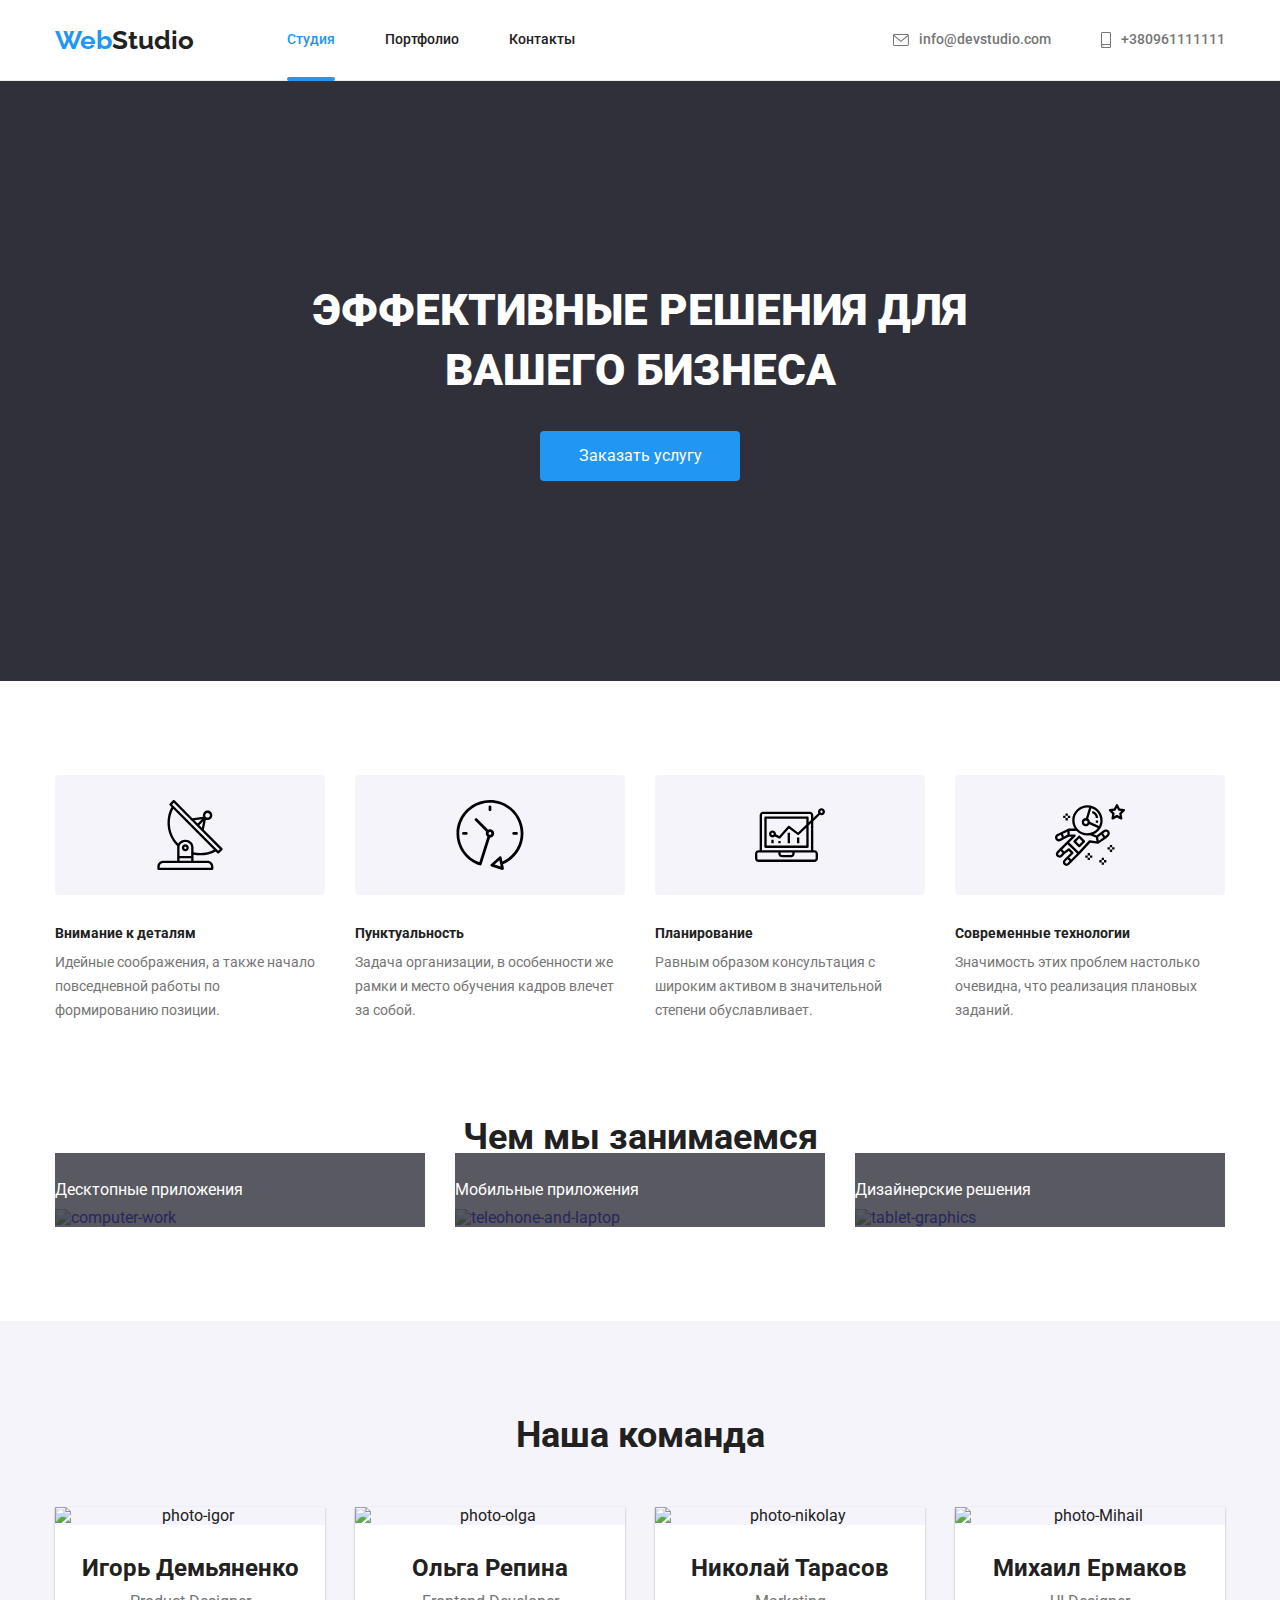
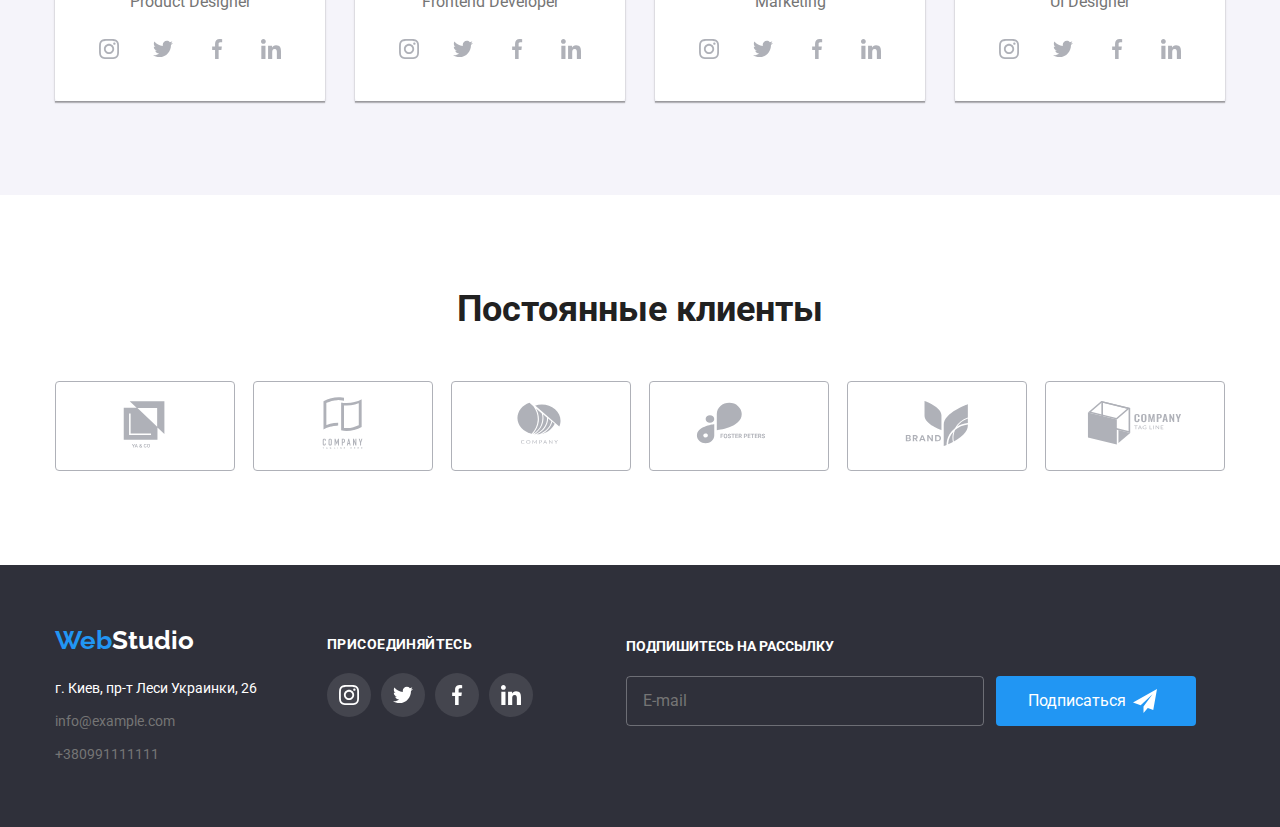
==== commit 9fe9f3ad: "11" ====
--- a/index.html
+++ b/index.html
@@ -72,93 +72,7 @@
         <h1 class="main-title">Эффективные решения для вашего бизнеса</h1>
 
         <button class="primary-button link" type="button" data-modal-open>Заказать услугу</button>
-        <div class="backdrop is-hidden" data-modal>
-          <div class="modal">
-            <p class="modal-text">Оставьте свои данные, мы вам перезвоним</p>
-            <form class="form">
-              
-
-            <div class="form-field">
-              <label class="form-label" for="person">Имя</label>
-              <div class="input-group-absolute">
-              <svg class="form-svg" height="18px" width="18px" >
-                <use href="./images/sprite.svg#icon-person-modal"></use>
-              </svg>
-              <input  class="form-input" type="text" name="person" id="person">
-            </div>
-            </div>
-
-<div class="form-field">
-  <label class="form-label" for="telephone" >Телефон</label>
-  <div class="input-group-absolute">
-  <svg class="form-svg" height="18px" width="18px" >
-    <use href="./images/sprite.svg#icon-phone-modal"></use>
-  </svg>
-  <input class="form-input" type="text" name="telephone" id="telephone">
-</div>
-</div>
-
-  <div class="form-field">
-    <label class="form-label" for="envelope">Почта</label>
-    <div class="input-group-absolute">
-
-    <svg class="form-svg" height="18px" width="18px" >
-      <use href="./images/sprite.svg#icon-email-modal"></use>
-    </svg>
-    <input class="form-input" type="text" name="envelope" id="envelope">
-    
-  </div>
-</div>
-
-<div class="form-field-comment">
-  <label class="form-label" for="comment">Комментарий</label>
-  <textarea class="form-comment" name="comment" id="comment" cols="30" rows="10" placeholder="Введите текст"></textarea>
-</div>
-
-
-
-
-
-
- <div class="form-field-checkbox">
-   <label class="mailing-label" >
-     <div class="checkbox">
-      <input class="checkbox" type="checkbox" name="mailing"  >
-  
-     <span class="checkbox-icon"> 
-      <svg class="form-checkbox-icon" width="16px"  height="15px">
-      <use href="./images/sprite.svg#icon-nike"></use>
-     </svg> 
-    </span>   
-    
-    <div class="form-checkbox"> Соглашаюсь с рассылкой и принимаю  <span><a  class="mailing-label-link" href="#">Условия договора </a></span>  </div>
-    </div>
-     </label>
-</div>   
-
-
-
-
-
-
-<button type="submit" class="primary-button">Отправить</button>
-</form>
-
-
-
-
-
-
-
-
-
-
-            <button class="close-black" data-modal-close>
-              <svg width="18px" height="18px">
-                <use href="./images/sprite.svg#icon-close-black"></use>
-              </svg>
-            </button>
-          </div>
+      
         </div>
       </section>
 
@@ -461,93 +375,186 @@
 
       <!--Нижний контитул-->
 
-     <footer class="footer">
-        <div class="container-footer">
-          <div class="contact-inform">
-            <address class="link-to-maps">
-              <ul>
-                <li class="footer-logo">
-                  <a class="logo link" href="./index.html">
-                    <span class="blue-text">Web</span><span class="white-text">Studio</span></a
-                  >
-                </li>
-                <li class="footer-item">
-                  <a
-                    class="text-maps link"
-                    href="https://www.google.com/maps/place/%D0%B1%D1%83%D0%BB.+%D0%9B%D0%B5%D1%81%D0%B8+%D0%A3%D0%BA%D1%80%D0%B0%D0%B8%D0%BD%D0%BA%D0%B8,+26,+%D0%9A%D0%B8%D0%B5%D0%B2,+02000/@50.4265807,30.5361971,17z/data=!3m1!4b1!4m5!3m4!1s0x40d4cf0e033ecbe9:0x57a4dffefec77da0!8m2!3d50.4265807!4d30.5383858"
-                    >г. Киев, пр-т Леси Украинки, 26
-                  </a>
-                </li>
-                <li class="footer-item">
-                  <a class="contact-link link" href="mailto:info@example.com">info@example.com</a>
-                </li>
-                <li class="footer-item">
-                  <a class="contact-link link" href="tel=+380991111111">+380991111111</a>
-                </li>
-              </ul>
-            </address>
+     
+    </main>
+
+
+    <footer class="footer">
+      <div class="container-footer">
+        <div class="contact-inform">
+          <address class="link-to-maps">
+            <ul>
+              <li class="footer-logo">
+                <a class="logo link" href="./index.html">
+                  <span class="blue-text">Web</span><span class="white-text">Studio</span></a
+                >
+              </li>
+              <li class="footer-item">
+                <a
+                  class="text-maps link"
+                  href="https://www.google.com/maps/place/%D0%B1%D1%83%D0%BB.+%D0%9B%D0%B5%D1%81%D0%B8+%D0%A3%D0%BA%D1%80%D0%B0%D0%B8%D0%BD%D0%BA%D0%B8,+26,+%D0%9A%D0%B8%D0%B5%D0%B2,+02000/@50.4265807,30.5361971,17z/data=!3m1!4b1!4m5!3m4!1s0x40d4cf0e033ecbe9:0x57a4dffefec77da0!8m2!3d50.4265807!4d30.5383858"
+                  >г. Киев, пр-т Леси Украинки, 26
+                </a>
+              </li>
+              <li class="footer-item">
+                <a class="contact-link link" href="mailto:info@example.com">info@example.com</a>
+              </li>
+              <li class="footer-item">
+                <a class="contact-link link" href="tel=+380991111111">+380991111111</a>
+              </li>
+            </ul>
+          </address>
+        </div>
+        <div class="join">
+          <b class="join-title">присоединяйтесь</b>
+          <ul class="join-list">
+            <li class="icon-item">
+              <a class="network-link" href="#">
+                <svg class="icon-object" height="20px" width="20px">
+                  <use href="./images/sprite.svg#icon-instagram"></use></svg>
+              </a>
+            </li>
+            <li class="icon-item">
+              <a class="network-link" href="#">
+                <svg class="icon-object" height="20px" width="20px">
+                  <use href="./images/sprite.svg#icon-twitter"></use></svg>
+              </a>
+            </li>
+            <li class="icon-item">
+              <a class="network-link" href="#">
+                <svg class="icon-object" height="20px" width="20px">
+                  <use href="./images/sprite.svg#icon-facebook"></use></svg>
+              </a>
+            </li>
+            <li class="icon-item">
+              <a class="network-link" href="#">
+                <svg class="icon-object" height="20px" width="20px">
+                  <use href="./images/sprite.svg#icon-linkedin"></use></svg>
+              </a>
+            </li>
+          </ul>
+        </div>
+
+        <div class="subscription">
+          <b class="subscription-title">ПОДПИШИТЕСЬ НА РАССЫЛКУ</b>
+          <form class="subscription-nav">
+            <input class="subscription-input" type="text" name="E-mail" id="subscription" placeholder="E-mail  ">
+            <label for="subscription"></label>
+            <button type="submit" class="primary-button flex-align-center" >
+            
+              
+              Подписаться
+              <svg class="subscription-icon" height="24px" width="24px" >
+                <use href="./images/sprite.svg#icon-send"> </use>
+              </svg>
+            
+            </button>
+            
+          </form>
+          
+          
+          
+          
           </div>
-          <div class="join">
-            <b class="join-title">присоединяйтесь</b>
-            <ul class="join-list">
-              <li class="icon-item">
-                <a class="network-link" href="#">
-                  <svg class="icon-object" height="20px" width="20px">
-                    <use href="./images/sprite.svg#icon-instagram"></use></svg>
-                </a>
-              </li>
-              <li class="icon-item">
-                <a class="network-link" href="#">
-                  <svg class="icon-object" height="20px" width="20px">
-                    <use href="./images/sprite.svg#icon-twitter"></use></svg>
-                </a>
-              </li>
-              <li class="icon-item">
-                <a class="network-link" href="#">
-                  <svg class="icon-object" height="20px" width="20px">
-                    <use href="./images/sprite.svg#icon-facebook"></use></svg>
-                </a>
-              </li>
-              <li class="icon-item">
-                <a class="network-link" href="#">
-                  <svg class="icon-object" height="20px" width="20px">
-                    <use href="./images/sprite.svg#icon-linkedin"></use></svg>
-                </a>
-              </li>
-            </ul>
-          </div>
-
-          <div class="subscription">
-            <b class="subscription-title">ПОДПИШИТЕСЬ НА РАССЫЛКУ</b>
-            <form class="subscription-nav">
-              <input class="subscription-input" type="text" name="E-mail" id="subscription" placeholder="E-mail  ">
-              <label for="subscription"></label>
-              <button type="submit" class="primary-button flex-align-center" >
-              
-                
-                Подписаться
-                <svg class="subscription-icon" height="24px" width="24px" >
-                  <use href="./images/sprite.svg#icon-send"> </use>
-                </svg>
-              
-              </button>
-              
-            </form>
-            
-            
-            
-            
-            </div>
-
-        </div>
-        
-
-
-
-
-
-      </footer>
-    </main>
+
+      </div>
+      
+
+
+
+
+
+    </footer>
+
+
+    <div class="backdrop is-hidden" data-modal>
+      <div class="modal">
+        <p class="modal-text">Оставьте свои данные, мы вам перезвоним</p>
+        <form class="form">
+          
+
+        <div class="form-field">
+          <label class="form-label" for="person">Имя</label>
+          <div class="input-group-absolute">
+          <svg class="form-svg" height="18px" width="18px" >
+            <use href="./images/sprite.svg#icon-person-modal"></use>
+          </svg>
+          <input  class="form-input" type="text" name="person" id="person">
+        </div>
+        </div>
+
+<div class="form-field">
+<label class="form-label" for="telephone" >Телефон</label>
+<div class="input-group-absolute">
+<svg class="form-svg" height="18px" width="18px" >
+<use href="./images/sprite.svg#icon-phone-modal"></use>
+</svg>
+<input class="form-input" type="text" name="telephone" id="telephone">
+</div>
+</div>
+
+<div class="form-field">
+<label class="form-label" for="envelope">Почта</label>
+<div class="input-group-absolute">
+
+<svg class="form-svg" height="18px" width="18px" >
+  <use href="./images/sprite.svg#icon-email-modal"></use>
+</svg>
+<input class="form-input" type="text" name="envelope" id="envelope">
+
+</div>
+</div>
+
+<div class="form-field-comment">
+<label class="form-label" for="comment">Комментарий</label>
+<textarea class="form-comment" name="comment" id="comment" cols="30" rows="10" placeholder="Введите текст"></textarea>
+</div>
+
+
+
+
+
+
+<div class="form-field-checkbox">
+<label class="mailing-label" >
+ <div class="checkbox">
+  <input class="checkbox" type="checkbox" name="mailing"  >
+
+ <span class="checkbox-icon"> 
+  <svg class="form-checkbox-icon" width="16px"  height="15px">
+  <use href="./images/sprite.svg#icon-nike"></use>
+ </svg> 
+</span>   
+
+<div class="form-checkbox"> Соглашаюсь с рассылкой и принимаю  <span><a  class="mailing-label-link" href="#">Условия договора </a></span>  </div>
+</div>
+ </label>
+</div>   
+
+
+
+
+
+
+<button type="submit" class="primary-button button-shadow">Отправить</button>
+</form>
+
+
+
+
+
+
+
+
+
+
+        <button class="close-black" data-modal-close>
+          <svg class="close-svg" width="18px" height="18px">
+            <use href="./images/sprite.svg#icon-close-black"></use>
+          </svg>
+        </button>
+      </div>
+
     <script src="./js/modal.js"></script>
   </body>
 </html>
--- a/css/styles.css
+++ b/css/styles.css
@@ -731,7 +731,7 @@
 
 /* ЧЕМ МЫ ЗАНИМАЕМСЯ  5ДЗ */
 .label {
-  display: flex;
+  display: block;
   position: absolute;
   width: 100%;
   color: var(--white-color);
@@ -749,7 +749,7 @@
 /* ПОРТФОЛИО 5 ДЗ */
 .portfolio-label {
   position: absolute;
-  display: flex;
+  display: block;
   width: 100%;
   height: 294px;
   background: rgba(33, 150, 243, 0.9);
@@ -829,12 +829,11 @@
 
 /* MODAL  */
 .modal-text{
-  font-style: normal;
 font-weight: bold ;
   font-size: 20px;
 line-height: 1.15;
-justify-content: center;
 margin-bottom: 12px;
+text-align: center;
 }
 
 .form-field{
@@ -860,10 +859,10 @@
 }
 
 .form-label{
-display: flex;
+display: block;
   color: var(--grey-color);
 
-margin: 0 0  4px 12px;
+margin-bottom: 4px;
 }
 
 .form-svg{
@@ -899,7 +898,7 @@
   margin-bottom: 30px;
 }
 .mailing-label{
-  display: flex;
+  display: block;
   color: var(--grey-color);
 }
 
@@ -977,3 +976,20 @@
   border-color: var(--accent-color);
 }
 
+.button-shadow {
+  display: flex;
+  box-shadow: 0px 4px 4px rgba(0, 0, 0, 0.15);
+  margin: 0 auto;
+ justify-content: center;
+  
+}
+
+
+.close-svg{
+  transition: fill 250ms cubic-bezier(0.4, 0, 0.2, 1);
+
+}
+.close-svg:hover ,
+.close-svg:focus {
+  fill: var(--accent-color);
+}